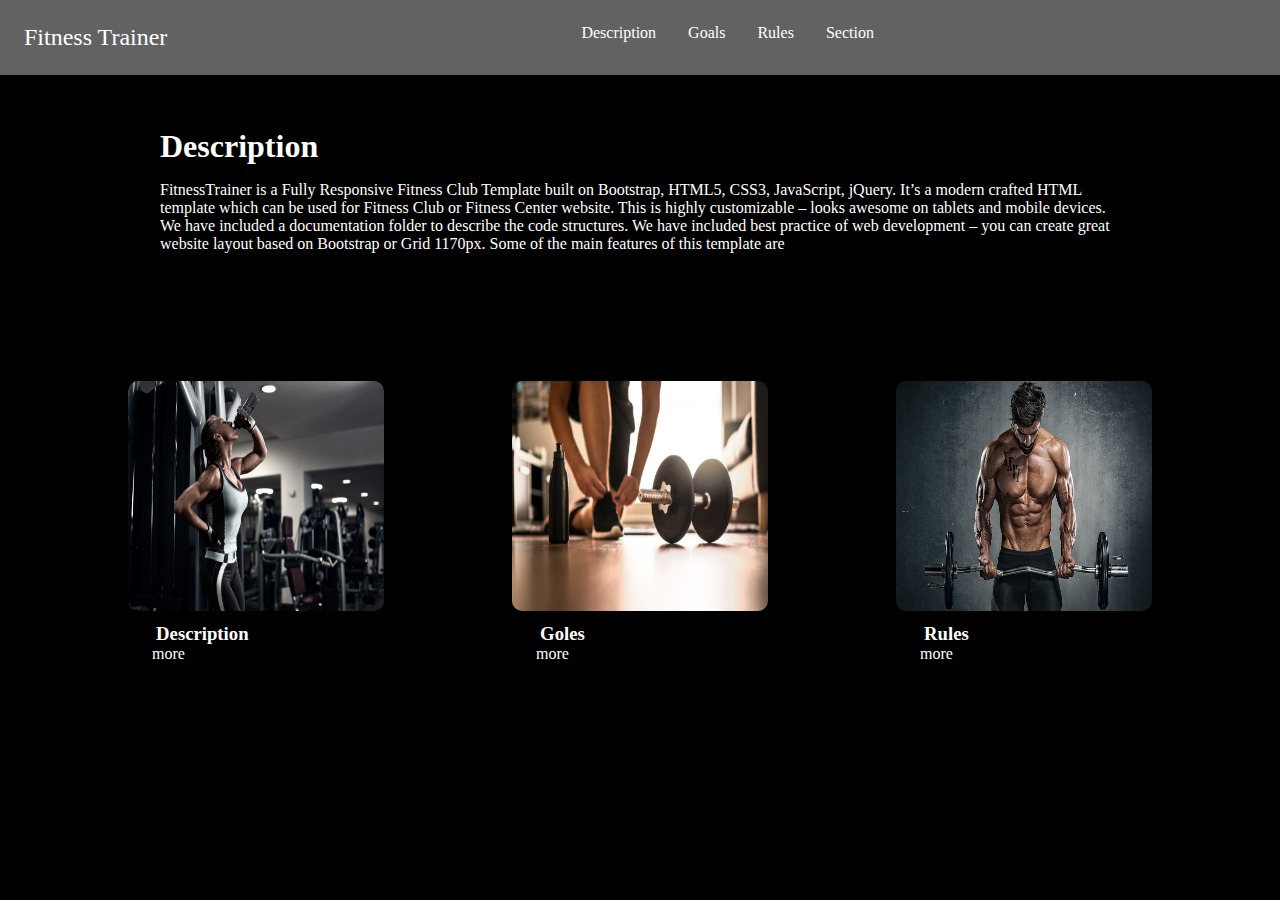
==== Description.html @ d802df30 "Description and goals done" ====
<!DOCTYPE html>
<html lang="en">

<head>
    <meta charset="UTF-8">
    <meta http-equiv="X-UA-Compatible" content="IE=edge">
    <meta name="viewport" content="width=device-width, initial-scale=1.0">
    <title>Description</title>
    <link rel="stylesheet" href="./style.css">
</head>

<body>
    <header class="header">
        <nav class="nav">
            <ul>
                <li class="web-name"><a href="#">Fitness Trainer</a></li>
                <li><a href="./Description.html">Description</a></li>
                <li><a href="./goals.html">Goals</a></li>
                <li><a href="#">Rules</a></li>
                <li><a href="#">Section</a></li>
            </ul>
        </nav>
    </header>
    <main>
        <section class="description-container">
            <h1 class="h1">Description</h1>
            <p>FitnessTrainer is a Fully Responsive Fitness Club Template built on Bootstrap, HTML5, CSS3, JavaScript,
                jQuery. It’s a modern crafted HTML template which can be used for Fitness Club or Fitness Center
                website. This is highly customizable – looks awesome on tablets and mobile devices. We have included a
                documentation folder to describe the code structures. We have included best practice of web development
                – you can create great website layout based on Bootstrap or Grid 1170px. Some of the main features of
                this template are</p>
        </section>
        <section class="container">
            <article class="num1">
                <img src="./images/p1.jpg" alt="Description">
                <h3>Description</h3>
                <a href="#h1">more</a>
            </article>
            <article class="num2">
                <img src="./images/p2.jpg" alt="Goals">
                <h3>Goles</h3>
                <a href="./goals.html">more</a>
            </article>
            <article class="num3">
                <img src="./images/p3.jpg" alt="Rules">
                <h3>Rules</h3>
                <a href="./rules.html">more</a>
            </article>
        </section>
    </main>
</body>

</html>
---- style.css ----
*{
    padding: 0;
    margin: 0;
}
body{
    background-color: #000;
    color: #fff;
}
a{
    text-decoration: none;
    color: #fff;
}
.header{
    display: flex;
    position: fixed;
    top: 0;
    right: 0;
    left: 0;

    background-color: rgb(99, 98, 98);
    /* margin-bottom: 1em; */
}
.nav{
    margin: 1.5em;
    flex-basis: 100%;
}
.nav ul {
    gap: 2em;
    list-style: none;
    display: flex;
    font-size: 1em;
}
.nav ul li:nth-of-type(2){
    margin-left: auto;
}
.nav ul li:nth-of-type(5){
    margin-right: auto;
}
.web-name{
    font-size: 1.5em;
}
/* Start Description */

.description-container{
    margin: 8em 10em 8em 10em;
}
.description-container p{
    padding-top: 1em;
}

/* Start container */
.container{
    display: flex;
    justify-content: space-evenly;
}
.container article{
}
.container article img{
   height: 18vw;
   width: 20vw;
   border-radius: 10px;

}
.container a,h3{
    margin-left: 01.5em;
    margin-top: 0.4em;
}


 /* Start Goals */
.goals{
    display: flex;
    justify-content: space-evenly;
    margin-top: 7em;
}
.goals article img{
    height: 15vw;
   width: 12vw;
   border-radius: 5px;
}
.goals{
    margin-top: 10em;
}
.goals a{
    margin-left: 01.5em;
    margin-top: 0.4em;
}
 .g-txt{
     margin: 7em 9em ;
 }
 .g-txt p{
     margin-top: 1em;
 }
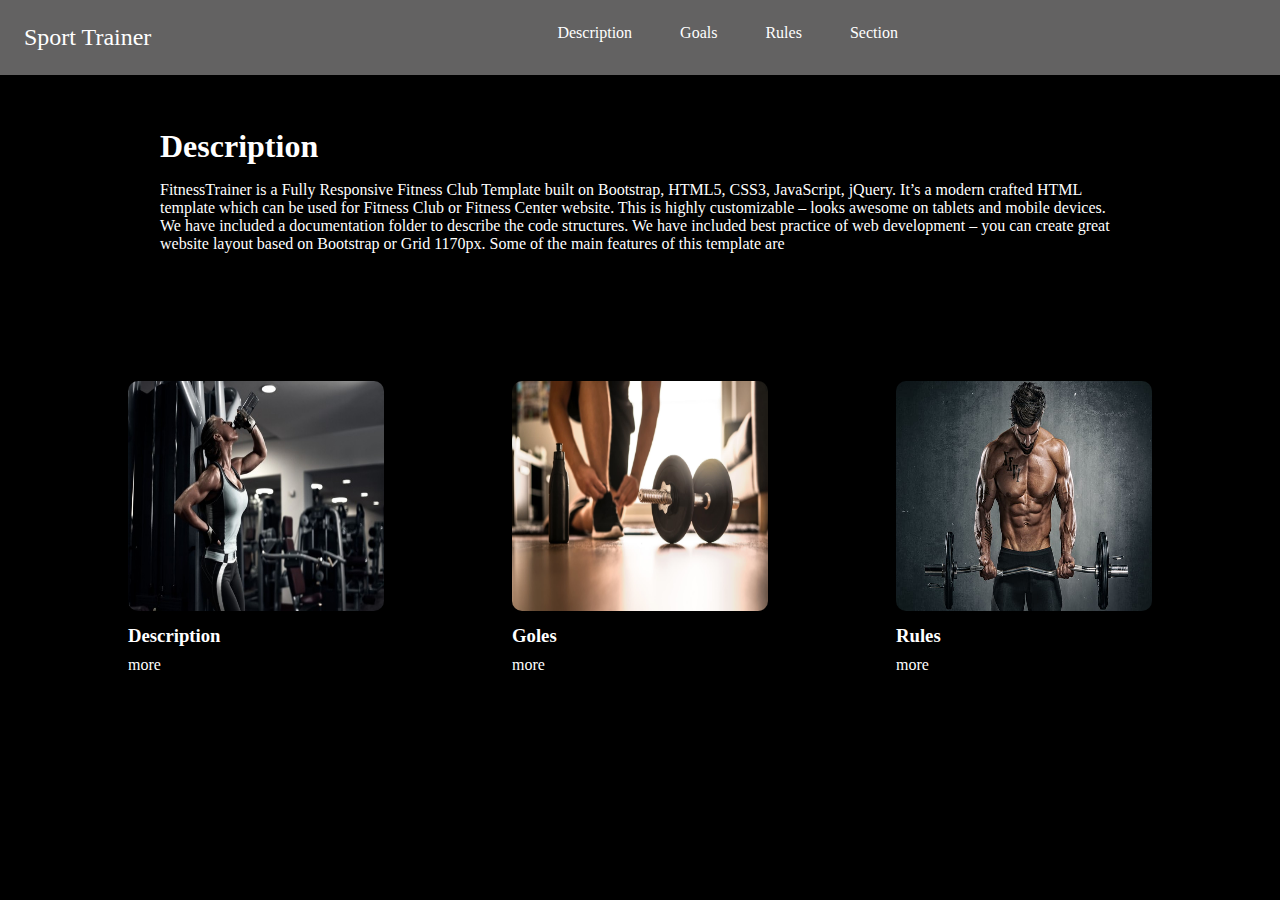
==== commit e21d084b: "Rules" ====
--- a/Description.html
+++ b/Description.html
@@ -13,11 +13,11 @@
     <header class="header">
         <nav class="nav">
             <ul>
-                <li class="web-name"><a href="#">Fitness Trainer</a></li>
+                <li class="web-name"><a href="#">Sport Trainer</a></li>
                 <li><a href="./Description.html">Description</a></li>
                 <li><a href="./goals.html">Goals</a></li>
-                <li><a href="#">Rules</a></li>
-                <li><a href="#">Section</a></li>
+                <li><a href="./rules.html">Rules</a></li>
+                <li><a href="./section.html">Section</a></li>
             </ul>
         </nav>
     </header>
@@ -35,17 +35,17 @@
             <article class="num1">
                 <img src="./images/p1.jpg" alt="Description">
                 <h3>Description</h3>
-                <a href="#h1">more</a>
+                <a href="./section.html" target="-blank">more</a>
             </article>
             <article class="num2">
                 <img src="./images/p2.jpg" alt="Goals">
                 <h3>Goles</h3>
-                <a href="./goals.html">more</a>
+                <a href="./goals.html" target="-blank">more</a>
             </article>
             <article class="num3">
                 <img src="./images/p3.jpg" alt="Rules">
                 <h3>Rules</h3>
-                <a href="./rules.html">more</a>
+                <a href="./rules.html" target="-blank">more</a>
             </article>
         </section>
     </main>
--- a/style.css
+++ b/style.css
@@ -25,7 +25,7 @@
     flex-basis: 100%;
 }
 .nav ul {
-    gap: 2em;
+    gap: 3em;
     list-style: none;
     display: flex;
     font-size: 1em;
@@ -61,9 +61,8 @@
    border-radius: 10px;
 
 }
-.container a,h3{
-    margin-left: 01.5em;
-    margin-top: 0.4em;
+.container h3{
+    margin: 0.5em 0 ;
 }
 
 
@@ -81,17 +80,54 @@
 .goals{
     margin-top: 10em;
 }
-.goals a{
-    margin-left: 01.5em;
-    margin-top: 0.4em;
+.goals h3{
+    margin: 0.5 0;
 }
  .g-txt{
-     margin: 7em 9em ;
+     margin: 7em 10em ;
+     /* border: #fff solid 2px; */
+     border-radius: 5px;
+     padding: 2em;
  }
  .g-txt p{
      margin-top: 1em;
  }
 
+ /* rules */
+
+ .rules{
+    margin: 7em;
+     display: flex;
+     justify-content: space-evenly;
+     flex-wrap: wrap;
+
+ }
+ .rules article{
+     margin-top: 2.5em;
+ }
+ .rules article img{
+    height: 17vw;
+    width: 19vw;
+    border-radius: 10px;
+ 
+ }
+ .rules article h5{
+    margin:0.6em 0 0.6em 0;
+}
+
+ .r-txt {
+     display: flex;
+     /* justify-content: space-around; */
+     margin: 7em 10em;
+ }
+ .r-txt h2{
+margin-right: 2em;
+align-self: center;
+ }
+ .r-txt p{
+     margin-bottom: 1em;
+ }
+ 
 
 
 
